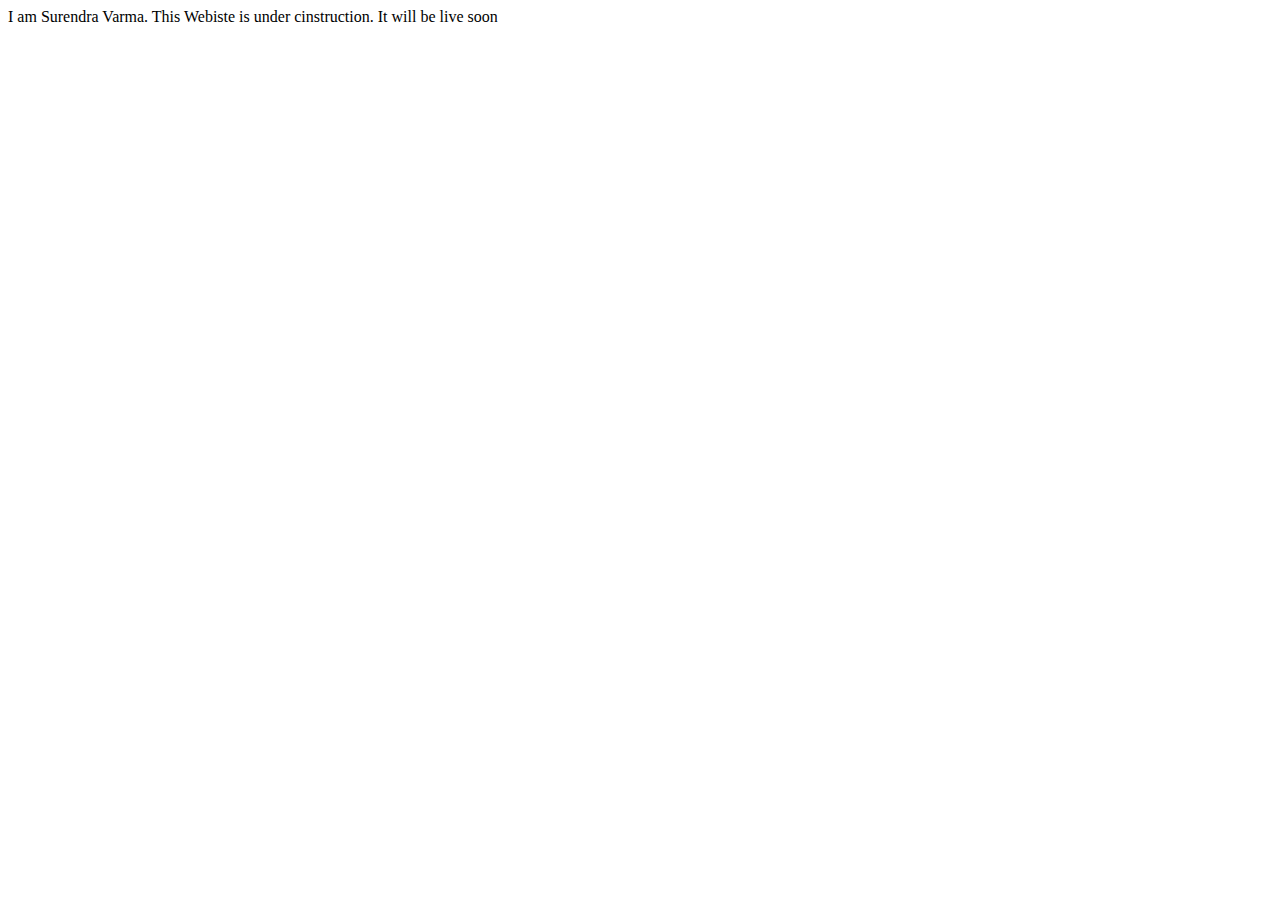
==== index.html @ d0fc544e "Create index.html" ====
<!DOCTYPE html>
<html lang="en">

<head>
    <meta charset="UTF-8">
    <meta name="viewport" content="width=device-width, initial-scale=1.0">
    <meta http-equiv="X-UA-Compatible" content="ie=edge">
    <title>Portfolio</title>
    <link href="https://fonts.googleapis.com/css?family=Anton|Montserrat:400,700" rel="stylesheet">
    <link rel="stylesheet" href="style.css">
</head>

<body>
<header>
<div>I am Surendra Varma. This Webiste is under cinstruction. It will be live soon</div>
</header>

</body>
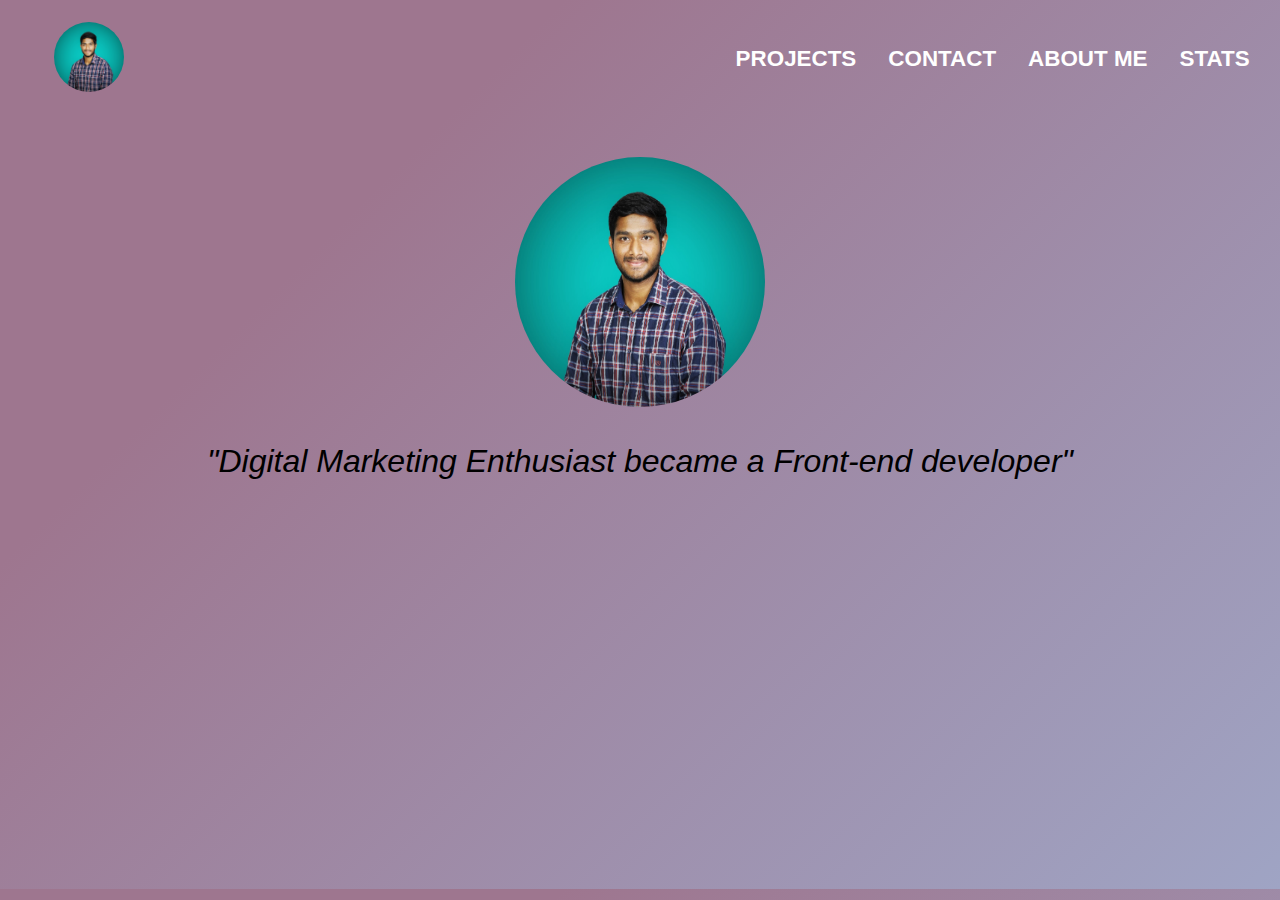
==== commit 66210d04: "New images added" ====
--- a/index.html
+++ b/index.html
@@ -11,8 +11,34 @@
 </head>
 
 <body>
-<header>
-<div>I am Surendra Varma. This Webiste is under cinstruction. It will be live soon</div>
-</header>
+    <div class="main__nav__container">
+        <header class="main__nav">
+
+                <div class="main__logo__Wrapper">
+                    <a href="index.html" class="main__logo__anchor">
+                        <img src="./Images/Surendra.jpg" class="main__logo" >
+                    </a>
+                </div>
+
+                <div class="main__nav__bar">
+                    <ul class="main__nav__bar-items">
+                        <li class="main__nav__bar-item">PROJECTS</li>
+                        <li class="main__nav__bar-item">CONTACT</li>
+                        <li class="main__nav__bar-item">ABOUT ME</li>
+                        <li class="main__nav__bar-item">STATS</li>
+                    </ul>
+                </div>
+        </header>
+
+        <main class="Details__container">
+            <div class="Details__img">
+                <img src="./Images/Surendra.jpg">
+            </div>
+            <div class="Details__content">
+                <p>"Digital Marketing Enthusiast became a Front-end developer"</p>
+            </div>
+        </main>
+
+    </div>
 
 </body>
--- a/style.css
+++ b/style.css
@@ -0,0 +1,76 @@
+
+
+body {
+    box-sizing: border-box;
+    padding: 0rem;
+    /*background-color: #ccc;*/
+    background-color: #ccc;
+    background-image: linear-gradient(315deg, #9fa4c4 0%, #9e768f 74%);
+    height: 97vh;
+    font-family: Helvetica, sans-serif;
+}
+
+.main__nav__container {
+    padding: 0.1rem;
+}
+
+.main__nav {
+    padding: 0.3rem;
+    height: 90px;
+    display: flex;
+    justify-content: space-between;
+    align-items: center;
+}
+
+/*-----------------Main NAV logo---------------------*/
+
+.main__logo__Wrapper {
+    margin-left: 2.5rem;
+}
+
+.main__logo__anchor {
+    text-decoration: none;
+}
+
+.main__logo {
+    border-radius: 50%;
+    width: 70px;
+    height: 70px;
+}
+
+/*----------------main nav content------------------*/
+
+.main__nav__bar {
+    
+    
+}
+
+.main__nav__bar-items {
+    list-style: none;
+    display: flex;
+    justify-content: center;
+    align-items: center;
+}
+
+.main__nav__bar-item {
+    margin: 0.2rem 1rem;
+    font-size: 1.4rem;
+    color: white;
+    font-weight: 800;
+}
+
+.Details__container {
+    text-align: center;
+    margin-top: 3rem;
+}
+
+.Details__img img {
+    width: 250px;
+    height: 250px;
+    border-radius: 50%;
+}
+
+.Details__content p {
+    font-size: 2rem;
+    font-style: italic;
+}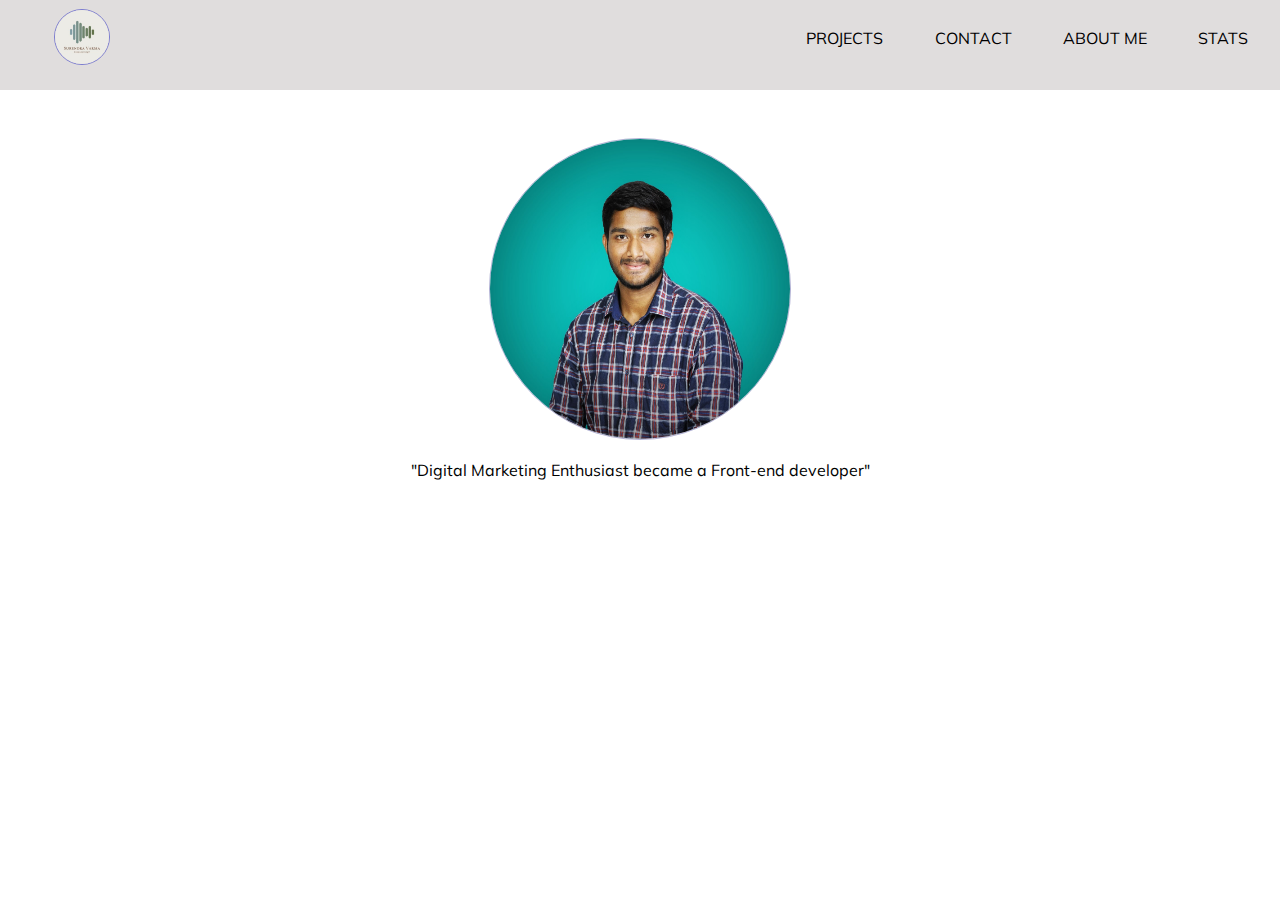
==== commit fe69711f: "Responsive design" ====
--- a/index.html
+++ b/index.html
@@ -6,28 +6,66 @@
     <meta name="viewport" content="width=device-width, initial-scale=1.0">
     <meta http-equiv="X-UA-Compatible" content="ie=edge">
     <title>Portfolio</title>
-    <link href="https://fonts.googleapis.com/css?family=Anton|Montserrat:400,700" rel="stylesheet">
+    <link href="https://fonts.googleapis.com/css2?family=Mulish:ital,wght@0,200;0,300;0,400;1,200;1,300;1,400&display=swap" rel="stylesheet">
     <link rel="stylesheet" href="style.css">
 </head>
 
 <body>
-    <div class="main__nav__container">
+
         <header class="main__nav">
+            <!--Toggle Button-->
+            <div class="mob__toggle-items">
+                <div class="mob__toggle-item"></div>
+                <div class="mob__toggle-item"></div>
+                <div class="mob__toggle-item"></div>
+            </div>
 
-                <div class="main__logo__Wrapper">
-                    <a href="index.html" class="main__logo__anchor">
-                        <img src="./Images/Surendra.jpg" class="main__logo" >
+            <!---MOBILE NAVIGATION BAR----------------->
+
+            <div class="mob__wrapper">
+
+                <div class="for_flex">
+
+                <div class="mob__logo__Wrapper">
+                    <a href="index.html" class="mob__logo__anchor">
+                        <img src="./Images/Logo_Surendravarma.jpg" class="mob__logo" >
                     </a>
                 </div>
 
-                <div class="main__nav__bar">
-                    <ul class="main__nav__bar-items">
-                        <li class="main__nav__bar-item">PROJECTS</li>
-                        <li class="main__nav__bar-item">CONTACT</li>
-                        <li class="main__nav__bar-item">ABOUT ME</li>
-                        <li class="main__nav__bar-item">STATS</li>
+                <div class="mob__nav__bar">
+                    <ul class="mob__nav__bar-items">
+                        <li class="mob__nav__bar-item"><a href="https://www.google.com/">PROJECTS</a></li>
+                        <li class="mob__nav__bar-item"><a href="https://www.google.com/">CONTACT</a></li>
+                        <li class="mob__nav__bar-item"><a href="https://www.google.com/">ABOUT</a></li>
+                        <li class="mob__nav__bar-item"><a href="https://www.google.com/">STATS</a></li>
                     </ul>
                 </div>
+
+            </div>
+
+            </div>
+
+            <!--DESKTOP navigation bar----------------------------->
+
+            <div class="desk_wrapper">
+
+                <div class="desk__logo__Wrapper">
+                    <a href="index.html" class="desk__logo__anchor">
+                        <img src="./Images/Logo_Surendravarma.jpg" class="desk__logo" >
+                    </a>
+                </div>
+
+                <div class="desk__nav__bar">
+                    <ul class="desk__nav__bar-items">
+                        <li class="desk__nav__bar-item"><a href="https://www.google.com/">PROJECTS</a></li>
+                        <li class="desk__nav__bar-item"><a href="https://www.google.com/">CONTACT</a></li>
+                        <li class="desk__nav__bar-item"><a href="https://www.google.com/">ABOUT ME</a></li>
+                        <li class="desk__nav__bar-item"><a href="https://www.google.com/">STATS</a></li>
+                    </ul>
+                </div>
+
+            </div>
+
         </header>
 
         <main class="Details__container">
@@ -39,6 +77,6 @@
             </div>
         </main>
 
-    </div>
+        <script src="index.js"></script>
 
 </body>
--- a/style.css
+++ b/style.css
@@ -3,74 +3,204 @@
 body {
     box-sizing: border-box;
     padding: 0rem;
-    /*background-color: #ccc;*/
+    margin: 0px;
+    /*background-color: #ccc;
+    background-color: #eec0c6;
+    background-image: linear-gradient(315deg, #eec0c6 0%, #91cdd8 74%);*/
+    background-color: white;
+    /*height: 97vh;*/
+    font-family: 'Mulish', sans-serif;
+}
+
+/*--------------------MAIN HEADER STYLES--------------------------*/
+
+.main__nav {
+    height: 10vh;
+    background-color: rgb(224, 221, 221);
+    width: 100%;
+    height: 10vh;
+    position: relative;
+}
+
+/*--------------------TOGGLE BUTTON STYLES--------------------------*/
+
+.mob__toggle-items {
+    position: absolute;
+    cursor: pointer;
+    top: 1rem;
+    left: 0.4rem;
+}
+
+.mob__toggle-item {
+    background-color: black;
+    color: blue;
+    width: 1.5rem;
+    margin: 0.2rem;
+    height: 3px;
+    vertical-align: middle;
+}
+
+/*--------------------MOB NAVIGATION STYLES--------------------------*/
+
+.mob__wrapper {
+    display: none;
+    width: 50%;
+    height: 97vh;
     background-color: #ccc;
-    background-image: linear-gradient(315deg, #9fa4c4 0%, #9e768f 74%);
-    height: 97vh;
-    font-family: Helvetica, sans-serif;
-}
-
-.main__nav__container {
-    padding: 0.1rem;
-}
-
-.main__nav {
-    padding: 0.3rem;
-    height: 90px;
+    z-index: 100;
+}
+
+.for_flex {
     display: flex;
-    justify-content: space-between;
-    align-items: center;
-}
-
-/*-----------------Main NAV logo---------------------*/
-
-.main__logo__Wrapper {
-    margin-left: 2.5rem;
-}
-
-.main__logo__anchor {
-    text-decoration: none;
-}
-
-.main__logo {
-    border-radius: 50%;
+    flex-direction: column;
+    justify-content: center;
+}
+
+.mob__logo__Wrapper {
+    width: 60%;
+    text-align: center;
+    margin-top: 1rem;
+}
+
+.mob__logo__anchor {
+    width: 100%;
+}
+
+.mob__logo {
     width: 70px;
     height: 70px;
-}
-
-/*----------------main nav content------------------*/
-
-.main__nav__bar {
-    
-    
-}
-
-.main__nav__bar-items {
+    border: 1px solid rgb(100, 58, 58);
+    border-radius: 50%;
+}
+
+.mob__nav__bar {
+    width: 60%;
+    text-align: left;
+    margin-top: 3rem;
+}
+
+.mob__nav__bar-items {
     list-style: none;
-    display: flex;
-    justify-content: center;
-    align-items: center;
-}
-
-.main__nav__bar-item {
-    margin: 0.2rem 1rem;
-    font-size: 1.4rem;
-    color: white;
-    font-weight: 800;
-}
+}
+
+.mob__nav__bar-item {
+    margin: 0.8rem 0px;
+    /*transition: transform 0.5s ease-out;
+    transform: translateX(16px);*/
+}
+
+.mob__nav__bar-item:hover {
+    animation: Moveitems 0.4s ease-in;
+    animation-fill-mode: both;
+}
+
+.mob__nav__bar-item a {
+    text-decoration: none;
+    color: black;
+}
+
+.mob__nav__bar-item a:hover,
+.mob__nav__bar-item a:focus {
+    color: rgb(123, 123, 207);
+}
+
+@keyframes Moveitems {
+    0% {
+        transform: translateX(0px);
+    }
+
+    100% {
+        transform: translateX(16px);
+    }
+}
+
+
+
+/*--------------------DESKTOP NAVIGATION STYLES--------------------------*/
+
+.desk_wrapper {
+    display: none;
+}
+
+@media (min-width: 40rem) {
+
+    .mob__toggle-items {
+        display: none;
+    }
+
+    .desk_wrapper {
+        display: flex;
+        height: 70%;
+        padding: 0.4rem;
+        justify-content: space-between;
+        align-items: center;
+        align-content: center;
+    }
+    
+    .desk__logo__Wrapper {
+        margin-left: 3rem;
+    }
+    
+    .desk__logo__anchor {
+        vertical-align: middle;
+        display: flex;
+        width: 6.5vh;
+        height: 6.5vh;
+    }
+    
+    .desk__logo {
+        width: 6vh;
+        height: 6vh;
+        border: 1px solid rgb(123, 123, 207);
+        border-radius: 50%;
+    }
+    
+    
+    
+    .desk__nav__bar {
+    
+    }
+    
+    
+    .desk__nav__bar-items {
+        list-style: none;
+        display: flex;
+        justify-content: space-between;
+        align-items: center;
+        margin-left: 2rem;
+    }
+    
+    .desk__nav__bar-items a {
+        text-decoration: none;
+        color: black;
+    }
+    
+    .desk__nav__bar-items a:hover {
+        color: white;
+        border: 1px solid rgb(133, 133, 197);
+        padding: 0.4rem 1.5rem;
+        background-color: rgb(133, 133, 197);
+        border-radius: 1rem;
+    }
+    
+    .desk__nav__bar-item {
+        margin: 0px 1.6rem;
+    }
+    
+}
+
+/*-------------------------------Main Body-------------------*/
+
 
 .Details__container {
+    display: block;
     text-align: center;
-    margin-top: 3rem;
+    padding-top: 3rem;
 }
 
 .Details__img img {
-    width: 250px;
-    height: 250px;
+    width: 300px;
+    height: 300px;
+    border: 1px solid rgb(177, 177, 212);;
     border-radius: 50%;
-}
-
-.Details__content p {
-    font-size: 2rem;
-    font-style: italic;
 }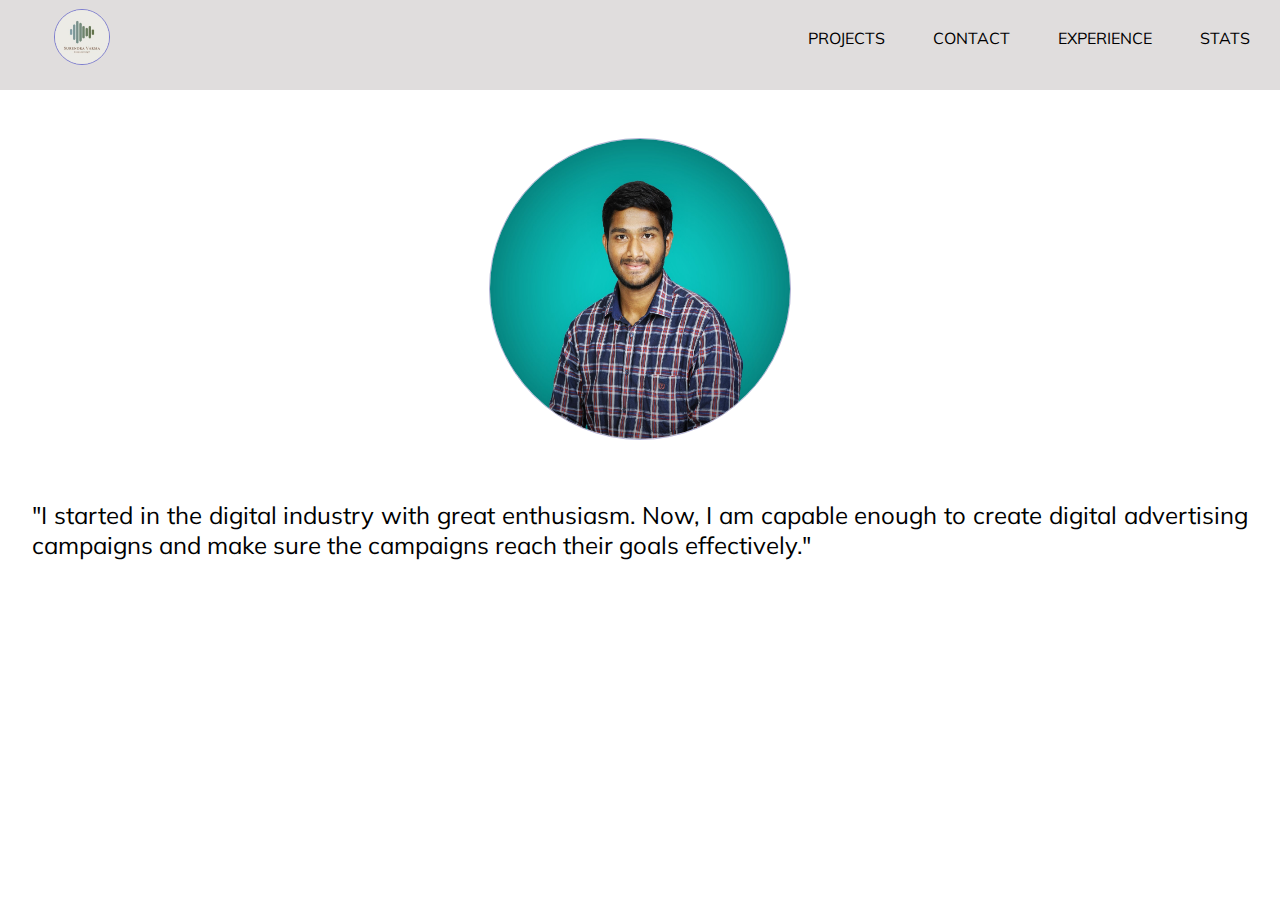
==== commit 699c3404: "Added the contnet" ====
--- a/index.html
+++ b/index.html
@@ -24,6 +24,8 @@
 
             <div class="mob__wrapper">
 
+                <div class="closebtn">x</div>
+
                 <div class="for_flex">
 
                 <div class="mob__logo__Wrapper">
@@ -34,9 +36,9 @@
 
                 <div class="mob__nav__bar">
                     <ul class="mob__nav__bar-items">
-                        <li class="mob__nav__bar-item"><a href="https://www.google.com/">PROJECTS</a></li>
-                        <li class="mob__nav__bar-item"><a href="https://www.google.com/">CONTACT</a></li>
-                        <li class="mob__nav__bar-item"><a href="https://www.google.com/">ABOUT</a></li>
+                        <li class="mob__nav__bar-item"><a href="./Projects/Projects.html">PROJECTS</a></li>
+                        <li class="mob__nav__bar-item"><a href="./Contact/Contact.html">CONTACT</a></li>
+                        <li class="mob__nav__bar-item"><a href="./Experience/Experience.html">EXPERIENCE</a></li>
                         <li class="mob__nav__bar-item"><a href="https://www.google.com/">STATS</a></li>
                     </ul>
                 </div>
@@ -57,9 +59,9 @@
 
                 <div class="desk__nav__bar">
                     <ul class="desk__nav__bar-items">
-                        <li class="desk__nav__bar-item"><a href="https://www.google.com/">PROJECTS</a></li>
-                        <li class="desk__nav__bar-item"><a href="https://www.google.com/">CONTACT</a></li>
-                        <li class="desk__nav__bar-item"><a href="https://www.google.com/">ABOUT ME</a></li>
+                        <li class="desk__nav__bar-item"><a href="./Projects/Projects.html">PROJECTS</a></li>
+                        <li class="desk__nav__bar-item"><a href="./Contact/Contact.html">CONTACT</a></li>
+                        <li class="desk__nav__bar-item"><a href="./Experience/Experience.html">EXPERIENCE</a></li>
                         <li class="desk__nav__bar-item"><a href="https://www.google.com/">STATS</a></li>
                     </ul>
                 </div>
@@ -73,7 +75,7 @@
                 <img src="./Images/Surendra.jpg">
             </div>
             <div class="Details__content">
-                <p>"Digital Marketing Enthusiast became a Front-end developer"</p>
+                <p>"I started in the digital industry with great enthusiasm. Now, I am capable enough to create digital advertising campaigns and make sure the campaigns reach their goals effectively."</p>
             </div>
         </main>
 
--- a/style.css
+++ b/style.css
@@ -27,7 +27,7 @@
 .mob__toggle-items {
     position: absolute;
     cursor: pointer;
-    top: 1rem;
+    top: 3vh;
     left: 0.4rem;
 }
 
@@ -47,7 +47,17 @@
     width: 50%;
     height: 97vh;
     background-color: #ccc;
+    position: relative;
     z-index: 100;
+    animation: MoveBar 0.5s ease-in;
+}
+
+.closebtn {
+    position: absolute;
+    font-size: 2rem;
+    top: 0.5rem;
+    right: 1rem;
+    cursor: pointer;
 }
 
 .for_flex {
@@ -90,7 +100,7 @@
 }
 
 .mob__nav__bar-item:hover {
-    animation: Moveitems 0.4s ease-in;
+    animation: Moveitems 0.5s ease-out;
     animation-fill-mode: both;
 }
 
@@ -102,6 +112,16 @@
 .mob__nav__bar-item a:hover,
 .mob__nav__bar-item a:focus {
     color: rgb(123, 123, 207);
+}
+
+@keyframes MoveBar {
+    0% {
+        transform: translateX(-100%);
+    }
+
+    100% {
+        transform: translateX(0);
+    }
 }
 
 @keyframes Moveitems {
@@ -169,27 +189,32 @@
         align-items: center;
         margin-left: 2rem;
     }
-    
-    .desk__nav__bar-items a {
-        text-decoration: none;
-        color: black;
-    }
-    
-    .desk__nav__bar-items a:hover {
-        color: white;
+
+    .desk__nav__bar-item {
+        padding: 0.4rem 1.5rem;
+    }
+
+    
+    .desk__nav__bar-item:hover {
+        /*margin: 0px 1.6rem;*/
         border: 1px solid rgb(133, 133, 197);
         padding: 0.4rem 1.5rem;
         background-color: rgb(133, 133, 197);
         border-radius: 1rem;
     }
     
-    .desk__nav__bar-item {
-        margin: 0px 1.6rem;
-    }
-    
-}
-
-/*-------------------------------Main Body-------------------*/
+    .desk__nav__bar-items a {
+        text-decoration: none;
+        color: black;
+    }
+    
+    .desk__nav__bar-items a:hover {
+        color: white;
+    }
+
+}
+
+/*-------------------------------MAIN BODY STYLES------------------------------*/
 
 
 .Details__container {
@@ -203,4 +228,10 @@
     height: 300px;
     border: 1px solid rgb(177, 177, 212);;
     border-radius: 50%;
+}
+
+.Details__content p{
+    font-size: 1.5rem;
+    text-align: justify;
+    padding: 2rem;
 }